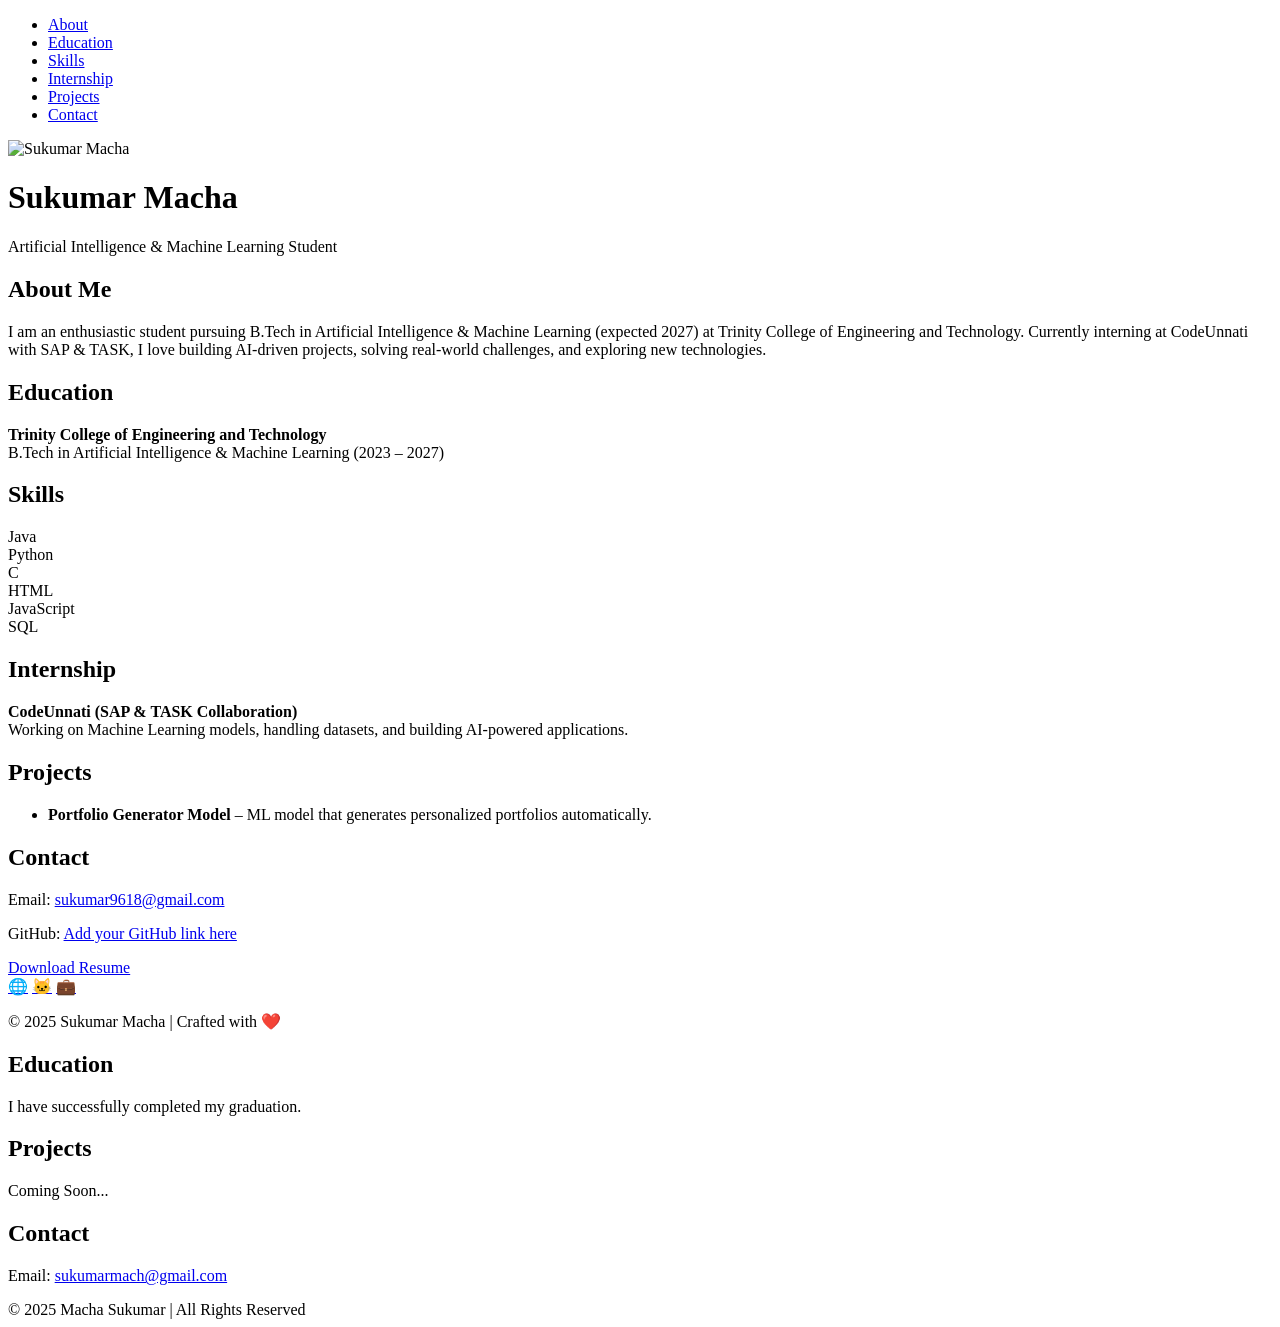
==== Protfolio.html @ 6a07fa55 "Update Protfolio.html" ====
<!DOCTYPE html>
<html lang="en">
<head>
  <meta charset="UTF-8">
  <meta name="viewport" content="width=device-width, initial-scale=1.0">
  <title>Sukumar Macha - Portfolio</title>
  <link rel="stylesheet" href="style.css">
</head>
<body>

  <!-- NAV -->
  <nav>
    <ul>
      <li><a href="#about">About</a></li>
      <li><a href="#education">Education</a></li>
      <li><a href="#skills">Skills</a></li>
      <li><a href="#internship">Internship</a></li>
      <li><a href="#projects">Projects</a></li>
      <li><a href="#contact">Contact</a></li>
    </ul>
  </nav>

  <!-- HERO -->
  <header>
    <img src="your-image.jpg" alt="Sukumar Macha">
    <h1>Sukumar Macha</h1>
    <p>Artificial Intelligence & Machine Learning Student</p>
    <div id="typing"></div>
  </header>

  <!-- ABOUT -->
  <section id="about">
    <h2>About Me</h2>
    <div class="glass">
      <p>
        I am an enthusiastic student pursuing B.Tech in Artificial Intelligence & Machine Learning 
        (expected 2027) at Trinity College of Engineering and Technology. Currently interning at CodeUnnati 
        with SAP & TASK, I love building AI-driven projects, solving real-world challenges, and exploring 
        new technologies.
      </p>
    </div>
  </section>

  <!-- EDUCATION -->
  <section id="education">
    <h2>Education</h2>
    <div class="glass">
      <p><strong>Trinity College of Engineering and Technology</strong><br>
      B.Tech in Artificial Intelligence & Machine Learning (2023 – 2027)</p>
    </div>
  </section>

  <!-- SKILLS -->
  <section id="skills">
    <h2>Skills</h2>
    <div class="skills">
      <div class="glass skill-card">Java</div>
      <div class="glass skill-card">Python</div>
      <div class="glass skill-card">C</div>
      <div class="glass skill-card">HTML</div>
      <div class="glass skill-card">JavaScript</div>
      <div class="glass skill-card">SQL</div>
    </div>
  </section>

  <!-- INTERNSHIP -->
  <section id="internship">
    <h2>Internship</h2>
    <div class="glass">
      <p><strong>CodeUnnati (SAP & TASK Collaboration)</strong><br>
      Working on Machine Learning models, handling datasets, and building AI-powered applications.</p>
    </div>
  </section>

  <!-- PROJECTS -->
  <section id="projects">
    <h2>Projects</h2>
    <ul>
      <li class="glass"><strong>Portfolio Generator Model</strong> – ML model that generates personalized portfolios automatically.</li>
    </ul>
  </section>

  <!-- CONTACT -->
  <section id="contact">
    <h2>Contact</h2>
    <div class="glass">
      <p>Email: <a href="mailto:sukumar9618@gmail.com">sukumar9618@gmail.com</a></p>
      <p>GitHub: <a href="#">Add your GitHub link here</a></p>
      <a href="#" class="btn">Download Resume</a>
      <div class="socials">
        <a href="#">🌐</a>
        <a href="#">🐱</a>
        <a href="#">💼</a>
      </div>
    </div>
  </section>

  <!-- FOOTER -->
  <footer>
    <p>© 2025 Sukumar Macha | Crafted with ❤️</p>
  </footer>

  <script src="script.js"></script>
</body>
</html>
    <section id="education">
        <h2>Education</h2>
        <p>I have successfully completed my graduation.</p>
    </section>

    <section id="projects">
        <h2>Projects</h2>
        <p>Coming Soon...</p>
    </section>

    <section id="contact">
        <h2>Contact</h2>
        <p>Email: <a class="contact" href="mailto:sukumarmach@gmail.com">sukumarmach@gmail.com</a></p>
    </section>

    <footer>
        &copy; 2025 Macha Sukumar | All Rights Reserved
    </footer>
</body>
</html>
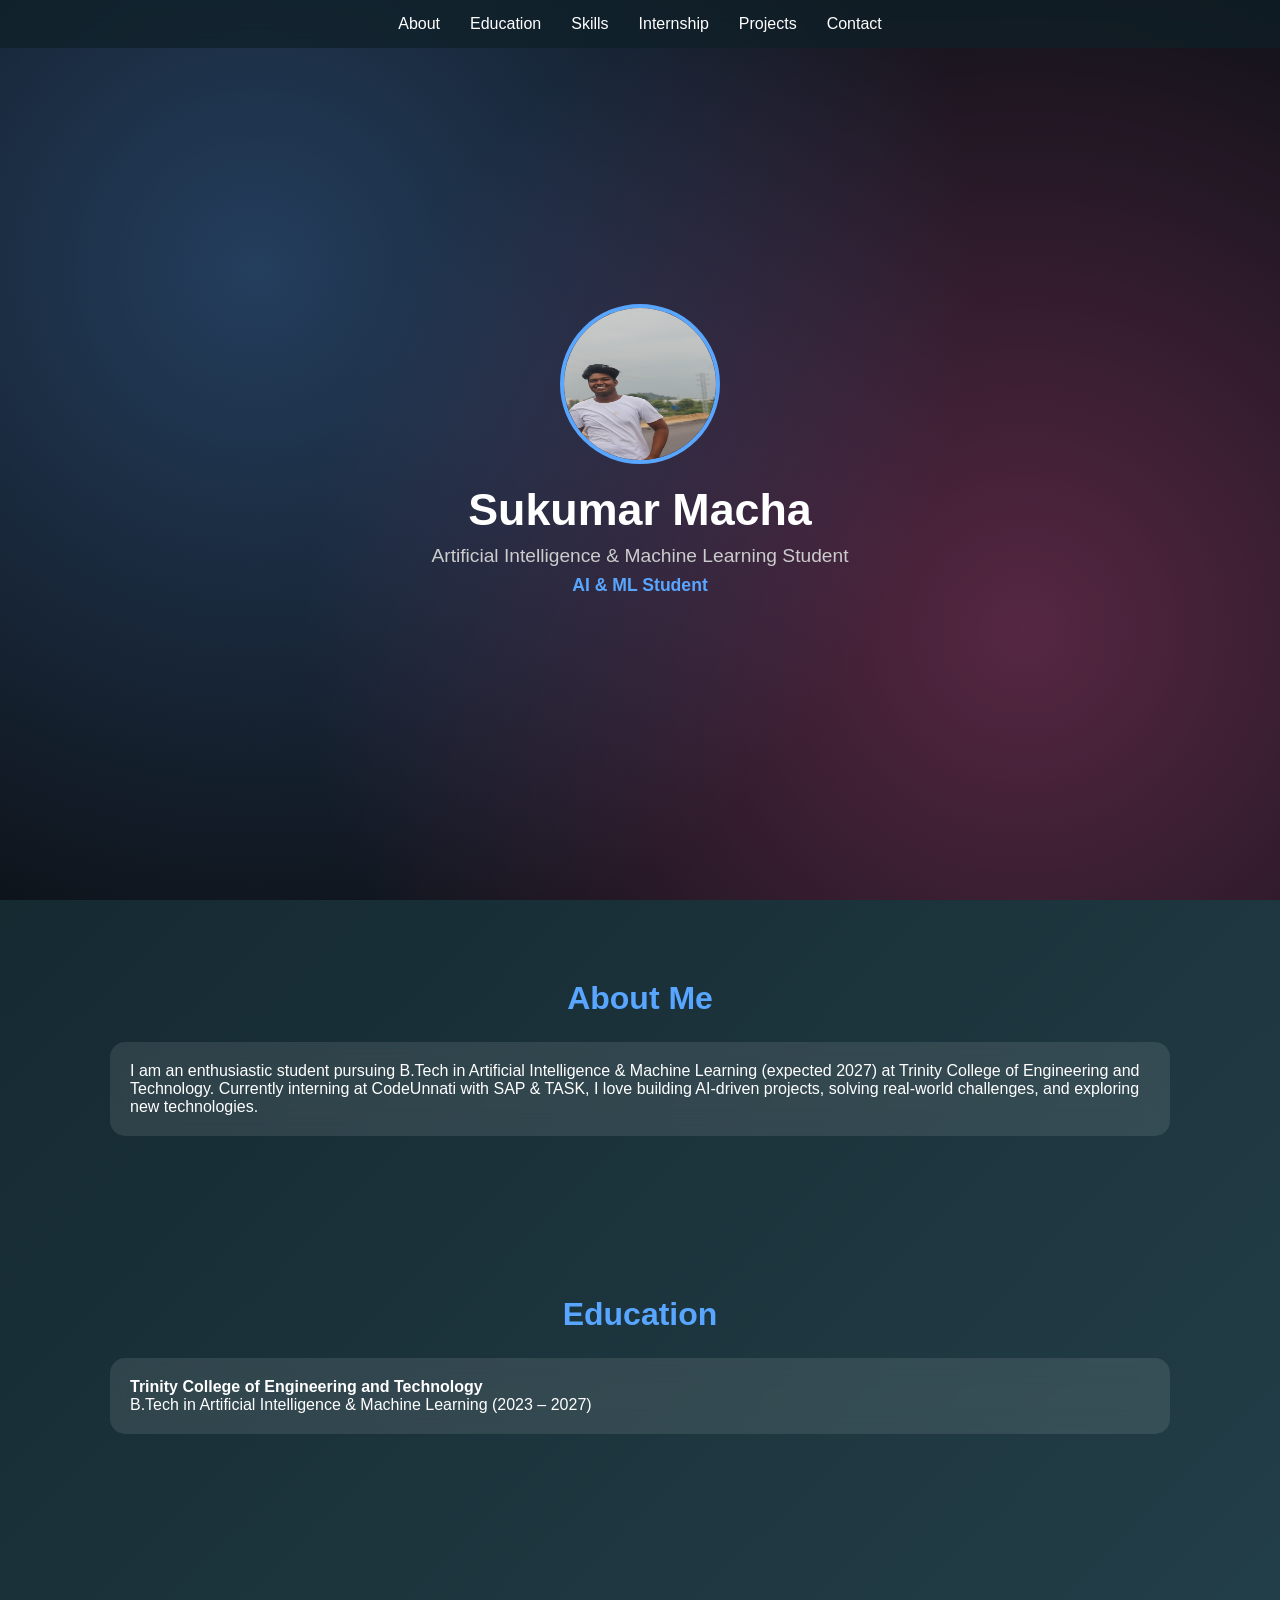
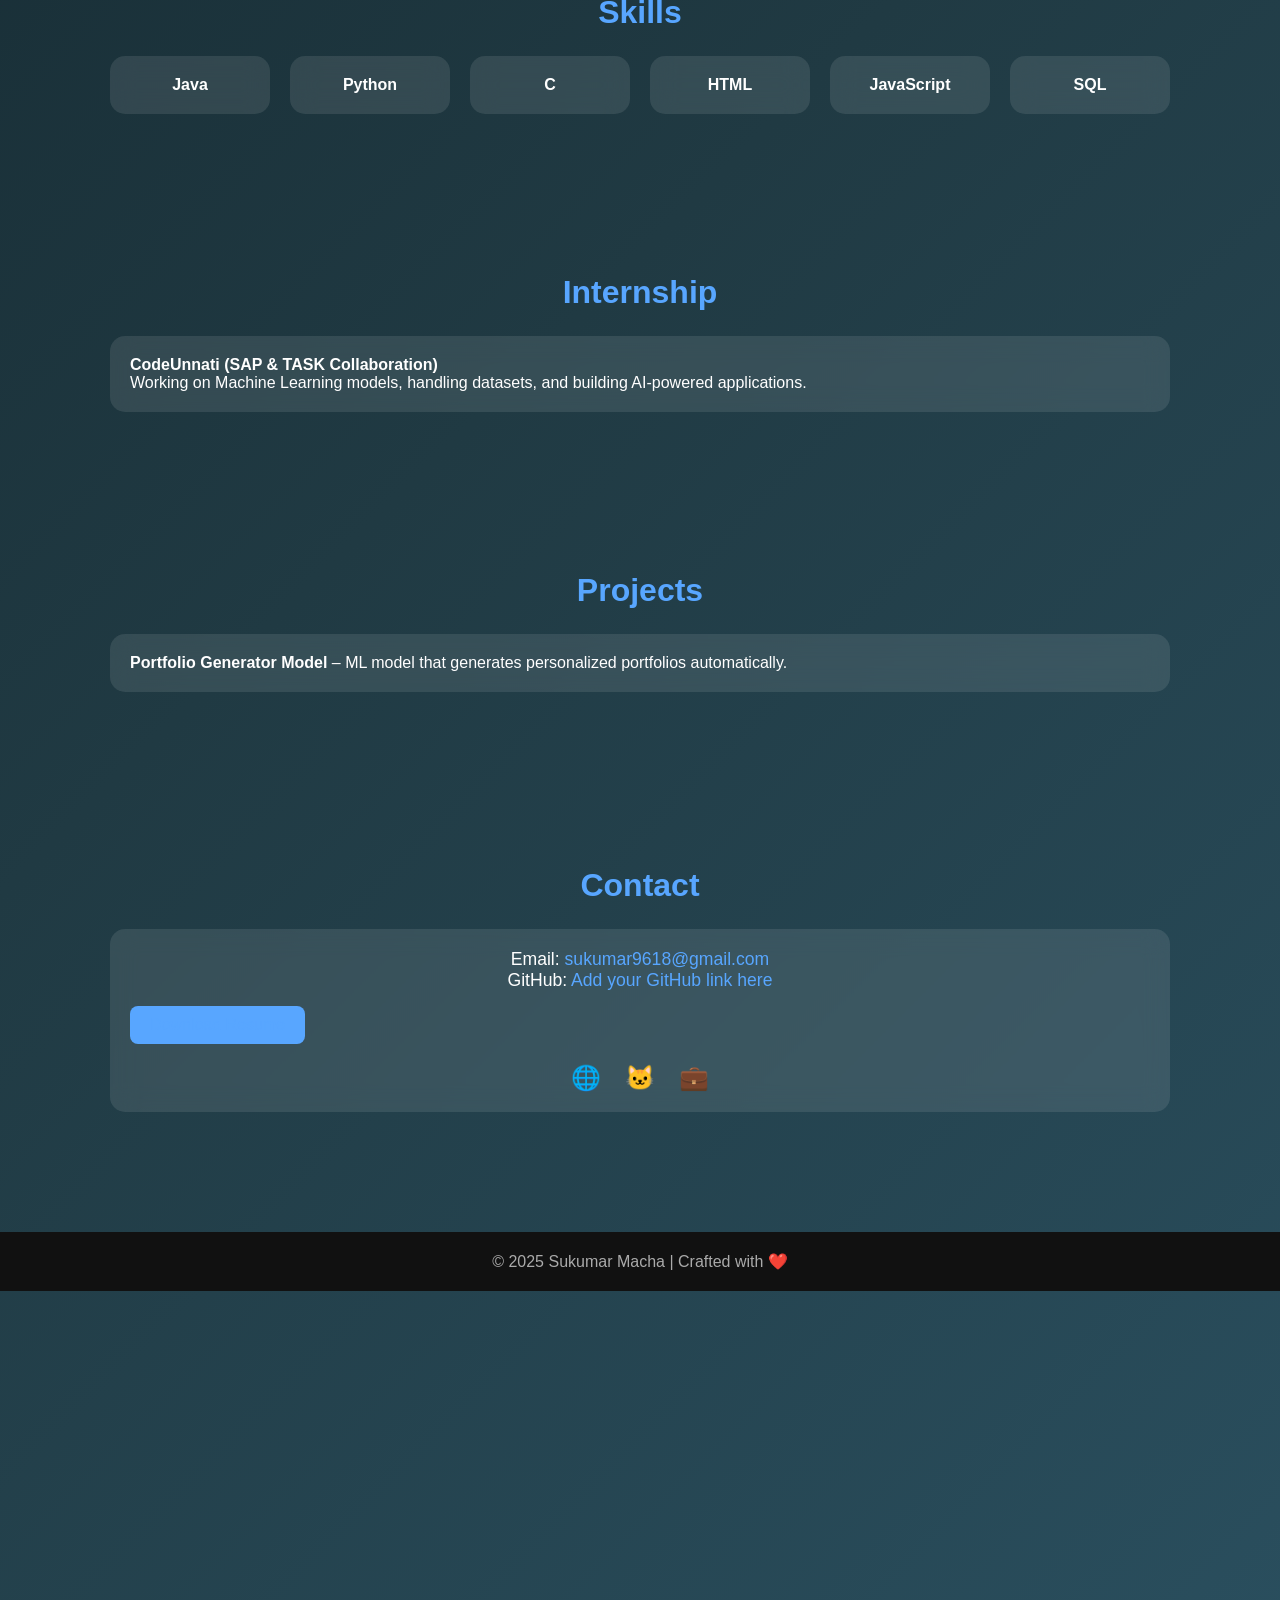
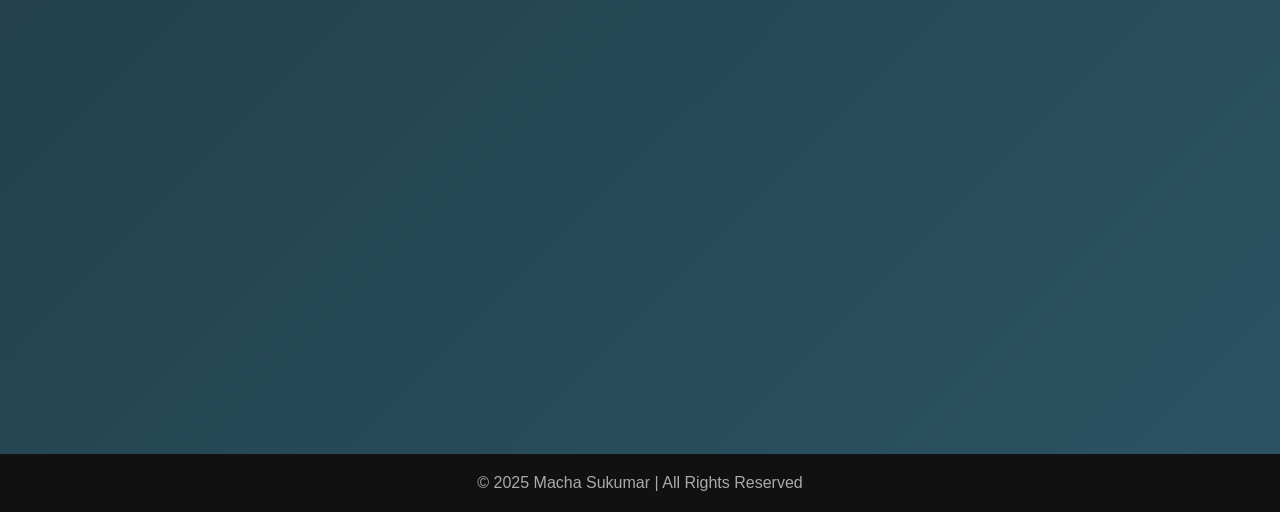
==== commit c7d4991e: "Update Protfolio.html" ====
--- a/Protfolio.html
+++ b/Protfolio.html
@@ -22,7 +22,7 @@
 
   <!-- HERO -->
   <header>
-    <img src="your-image.jpg" alt="Sukumar Macha">
+    <img src="IMG_20250826_235450.jpg" alt="Sukumar Macha">
     <h1>Sukumar Macha</h1>
     <p>Artificial Intelligence & Machine Learning Student</p>
     <div id="typing"></div>
--- a/style.css
+++ b/style.css
@@ -0,0 +1,130 @@
+/* RESET */
+* { margin: 0; padding: 0; box-sizing: border-box; }
+body {
+  font-family: "Poppins", sans-serif;
+  background: linear-gradient(135deg, #0f2027, #203a43, #2c5364);
+  color: #fff;
+  scroll-behavior: smooth;
+  overflow-x: hidden;
+}
+
+/* NAVBAR */
+nav {
+  position: fixed; top: 0; width: 100%;
+  display: flex; justify-content: center;
+  background: rgba(15, 32, 39, 0.7);
+  backdrop-filter: blur(10px);
+  padding: 15px 0; z-index: 1000;
+}
+nav ul { display: flex; list-style: none; }
+nav ul li { margin: 0 15px; }
+nav ul li a {
+  color: #fff; text-decoration: none;
+  font-weight: 500; transition: 0.3s;
+}
+nav ul li a:hover { color: #58a6ff; }
+
+/* HERO */
+header {
+  height: 100vh;
+  display: flex; flex-direction: column;
+  justify-content: center; align-items: center;
+  text-align: center; position: relative;
+  background: radial-gradient(circle at 20% 30%, rgba(88,166,255,0.3), transparent 60%),
+              radial-gradient(circle at 80% 70%, rgba(255,88,166,0.3), transparent 60%),
+              #0d1117;
+}
+header img {
+  width: 160px; height: 160px;
+  border-radius: 50%; border: 4px solid #58a6ff;
+  margin-bottom: 20px; animation: popIn 1.5s ease;
+}
+header h1 { font-size: 2.8rem; margin-bottom: 10px; }
+header p { font-size: 1.2rem; color: #ccc; }
+#typing {
+  font-size: 1.1rem; color: #58a6ff; margin-top: 8px;
+  font-weight: bold;
+}
+
+/* SECTIONS */
+section {
+  padding: 80px 20px;
+  max-width: 1100px;
+  margin: auto;
+  opacity: 0; transform: translateY(50px);
+  transition: all 1s ease;
+}
+section.visible { opacity: 1; transform: translateY(0); }
+h2 {
+  font-size: 2rem; margin-bottom: 25px;
+  text-align: center; color: #58a6ff;
+}
+
+/* GLASS CARD */
+.glass {
+  background: rgba(255,255,255,0.1);
+  backdrop-filter: blur(12px);
+  border-radius: 15px;
+  padding: 20px;
+  transition: transform 0.3s ease, box-shadow 0.3s ease;
+}
+.glass:hover {
+  transform: translateY(-5px) scale(1.03);
+  box-shadow: 0 0 20px rgba(88,166,255,0.5);
+}
+
+/* SKILLS */
+.skills {
+  display: grid;
+  grid-template-columns: repeat(auto-fit, minmax(120px, 1fr));
+  gap: 20px;
+}
+.skill-card { text-align: center; font-weight: bold; }
+
+/* PROJECTS */
+ul { list-style: none; }
+li.glass { margin-bottom: 15px; }
+
+/* CONTACT */
+#contact p { text-align: center; font-size: 1.1rem; }
+#contact a { color: #58a6ff; text-decoration: none; }
+#contact a:hover { text-decoration: underline; }
+
+.btn {
+  display: inline-block;
+  margin-top: 15px;
+  padding: 10px 20px;
+  background: #58a6ff;
+  color: #fff; border-radius: 8px;
+  text-decoration: none; transition: 0.3s;
+}
+.btn:hover { background: #1f6feb; }
+
+/* SOCIALS */
+.socials {
+  margin-top: 20px;
+  text-align: center;
+}
+.socials a {
+  margin: 0 10px; font-size: 1.5rem;
+  color: #ccc; transition: 0.3s;
+}
+.socials a:hover { color: #58a6ff; }
+
+/* FOOTER */
+footer {
+  text-align: center;
+  padding: 20px; background: #111;
+  color: #aaa; margin-top: 40px;
+}
+
+/* ANIMATIONS */
+@keyframes popIn {
+  from { transform: scale(0.5); opacity: 0; }
+  to { transform: scale(1); opacity: 1; }
+}
+
+@media (max-width: 768px) {
+  header h1 { font-size: 2rem; }
+  header p { font-size: 1rem; }
+      }
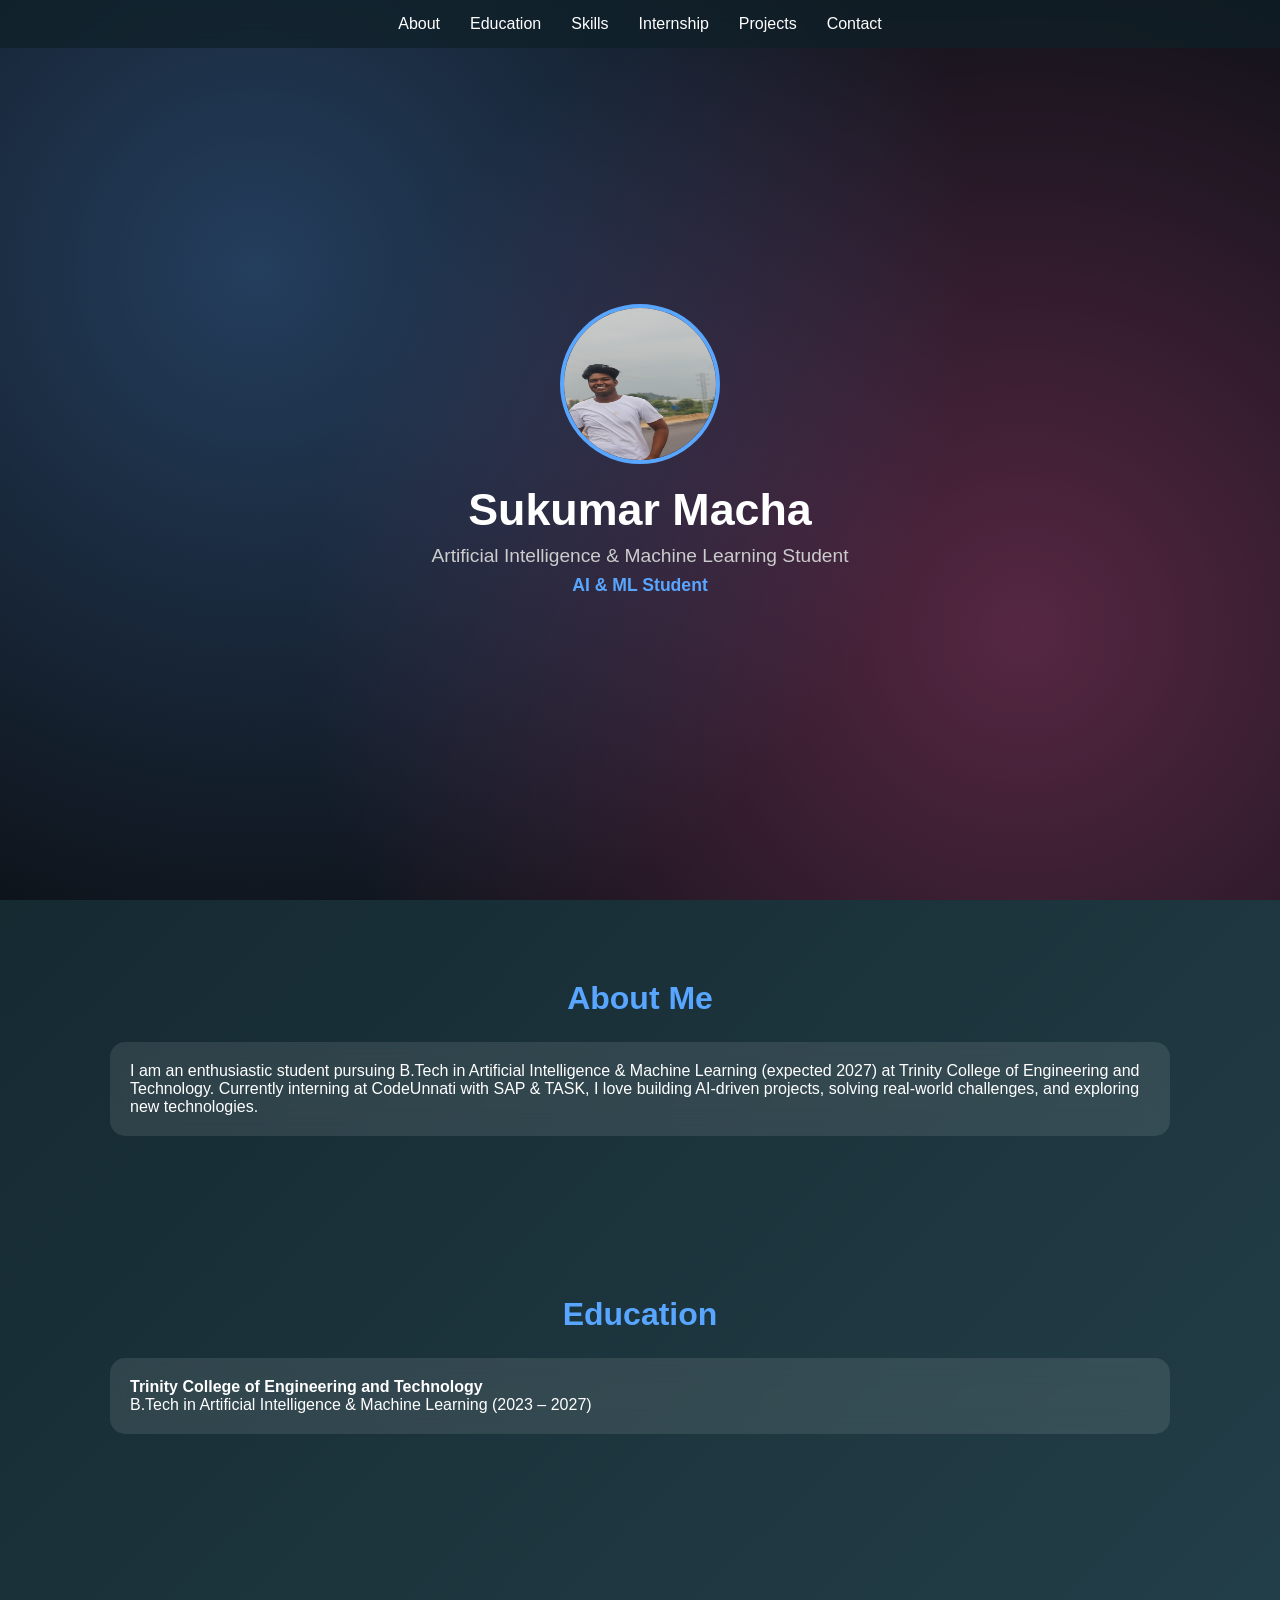
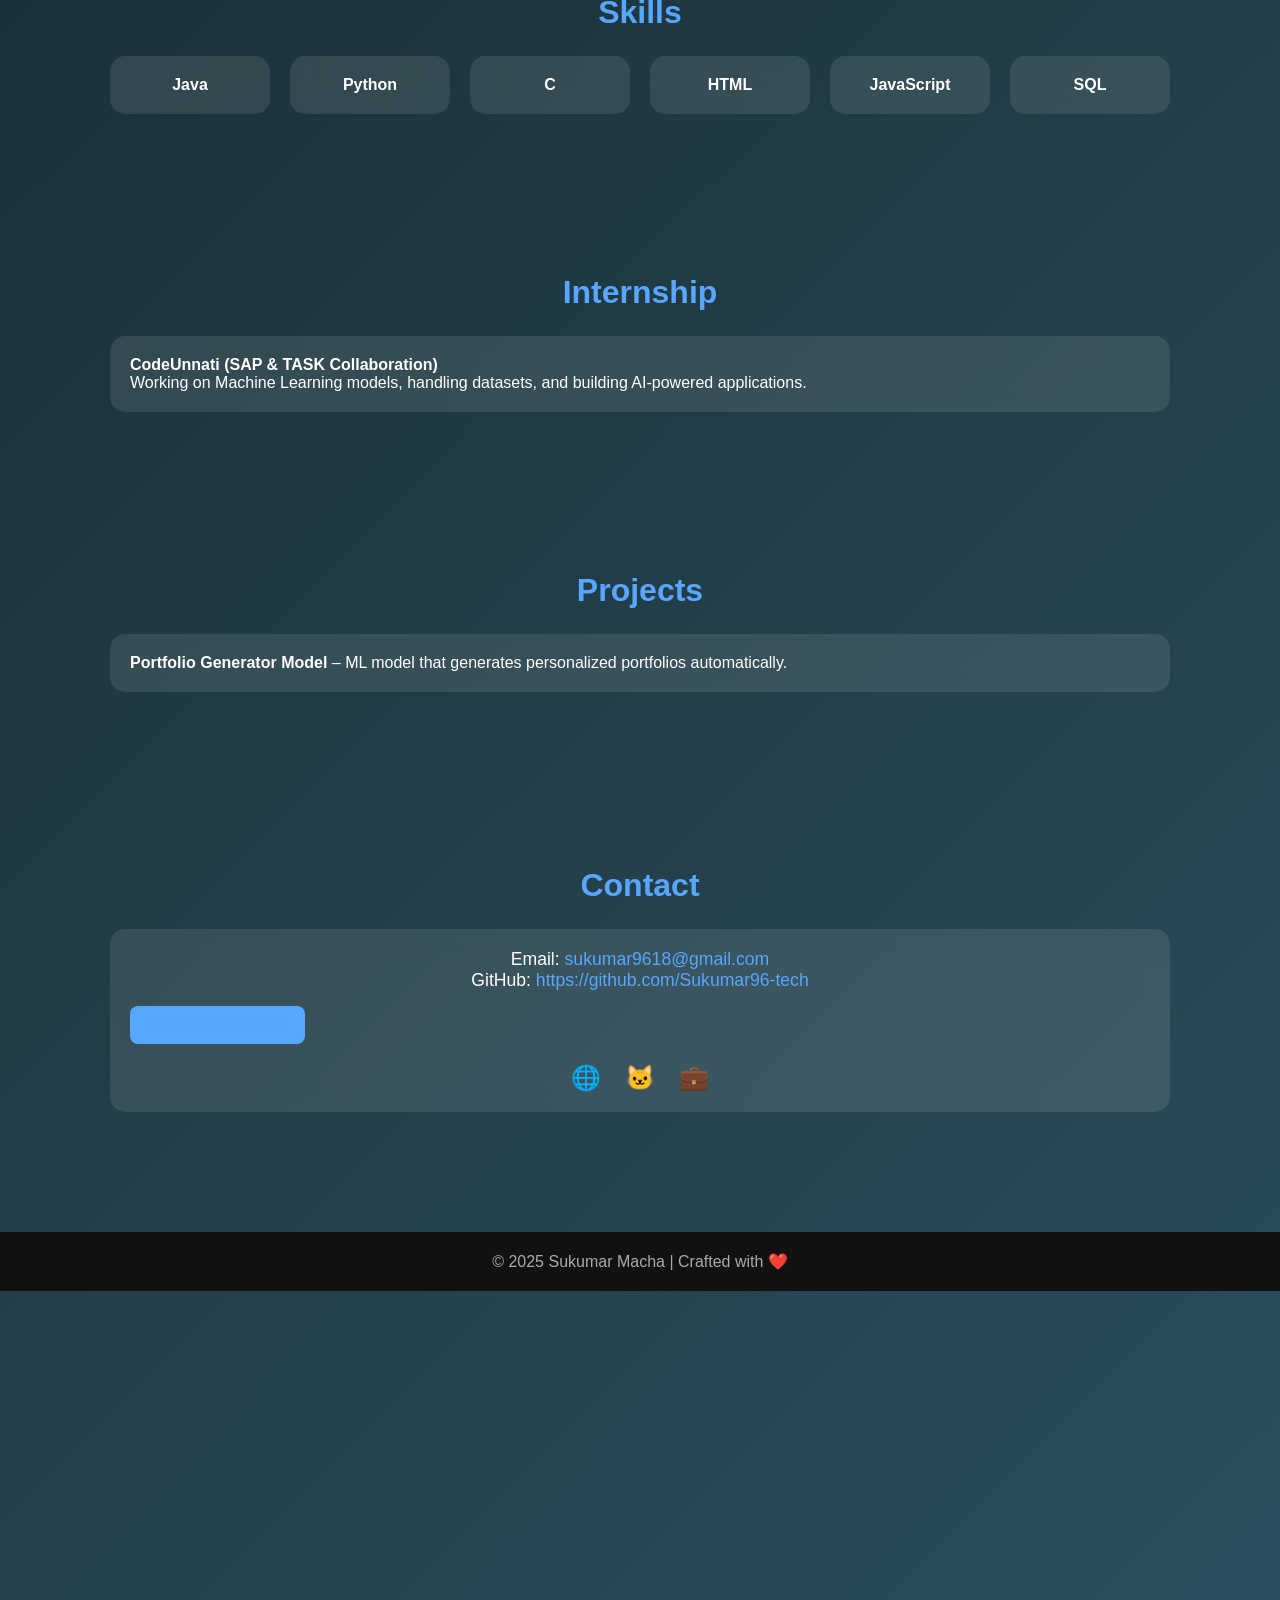
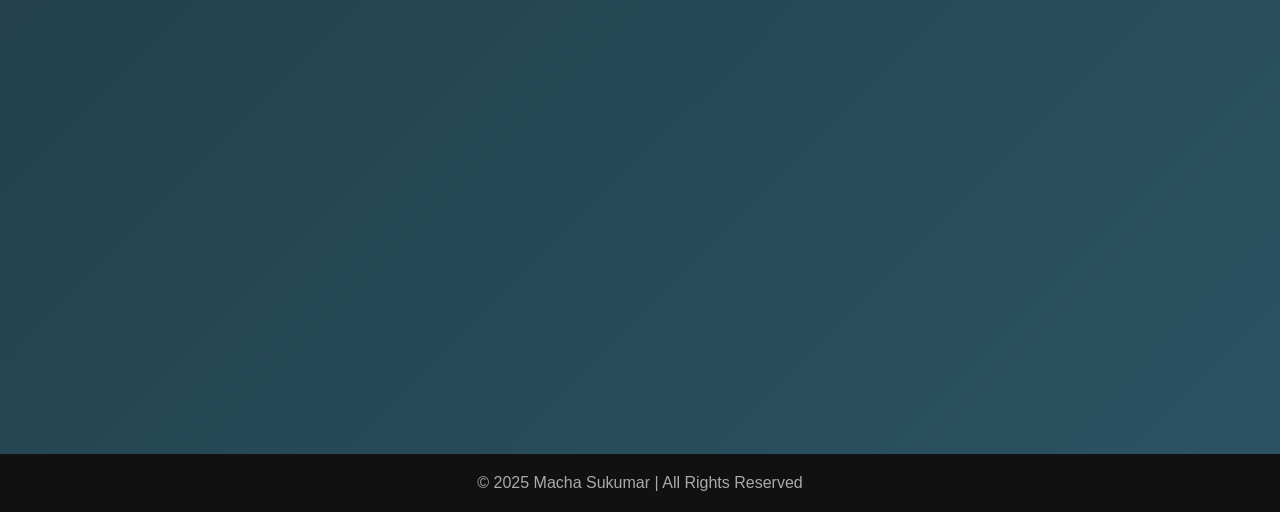
==== commit 33000980: "Update Protfolio.html" ====
--- a/Protfolio.html
+++ b/Protfolio.html
@@ -85,7 +85,7 @@
     <h2>Contact</h2>
     <div class="glass">
       <p>Email: <a href="mailto:sukumar9618@gmail.com">sukumar9618@gmail.com</a></p>
-      <p>GitHub: <a href="#">Add your GitHub link here</a></p>
+      <p>GitHub: <a href="#">https://github.com/Sukumar96-tech</a></p>
       <a href="#" class="btn">Download Resume</a>
       <div class="socials">
         <a href="#">🌐</a>
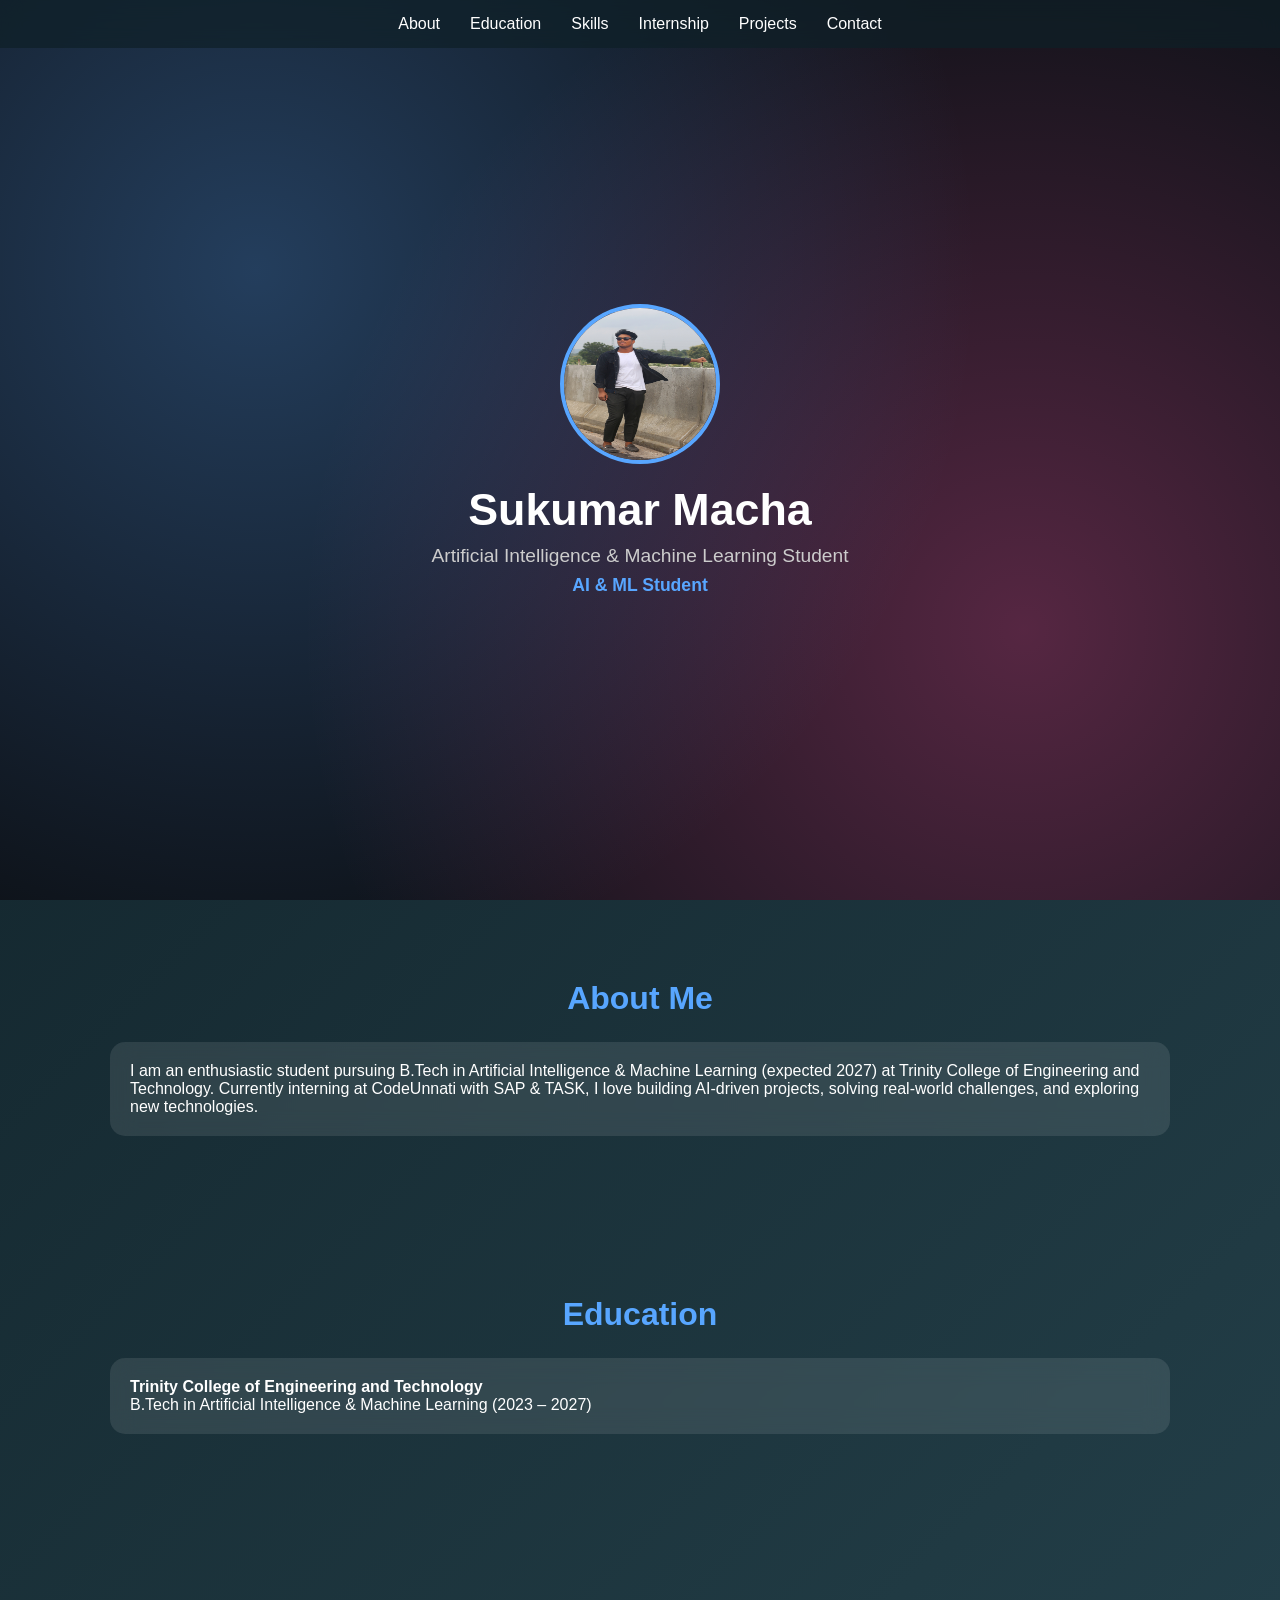
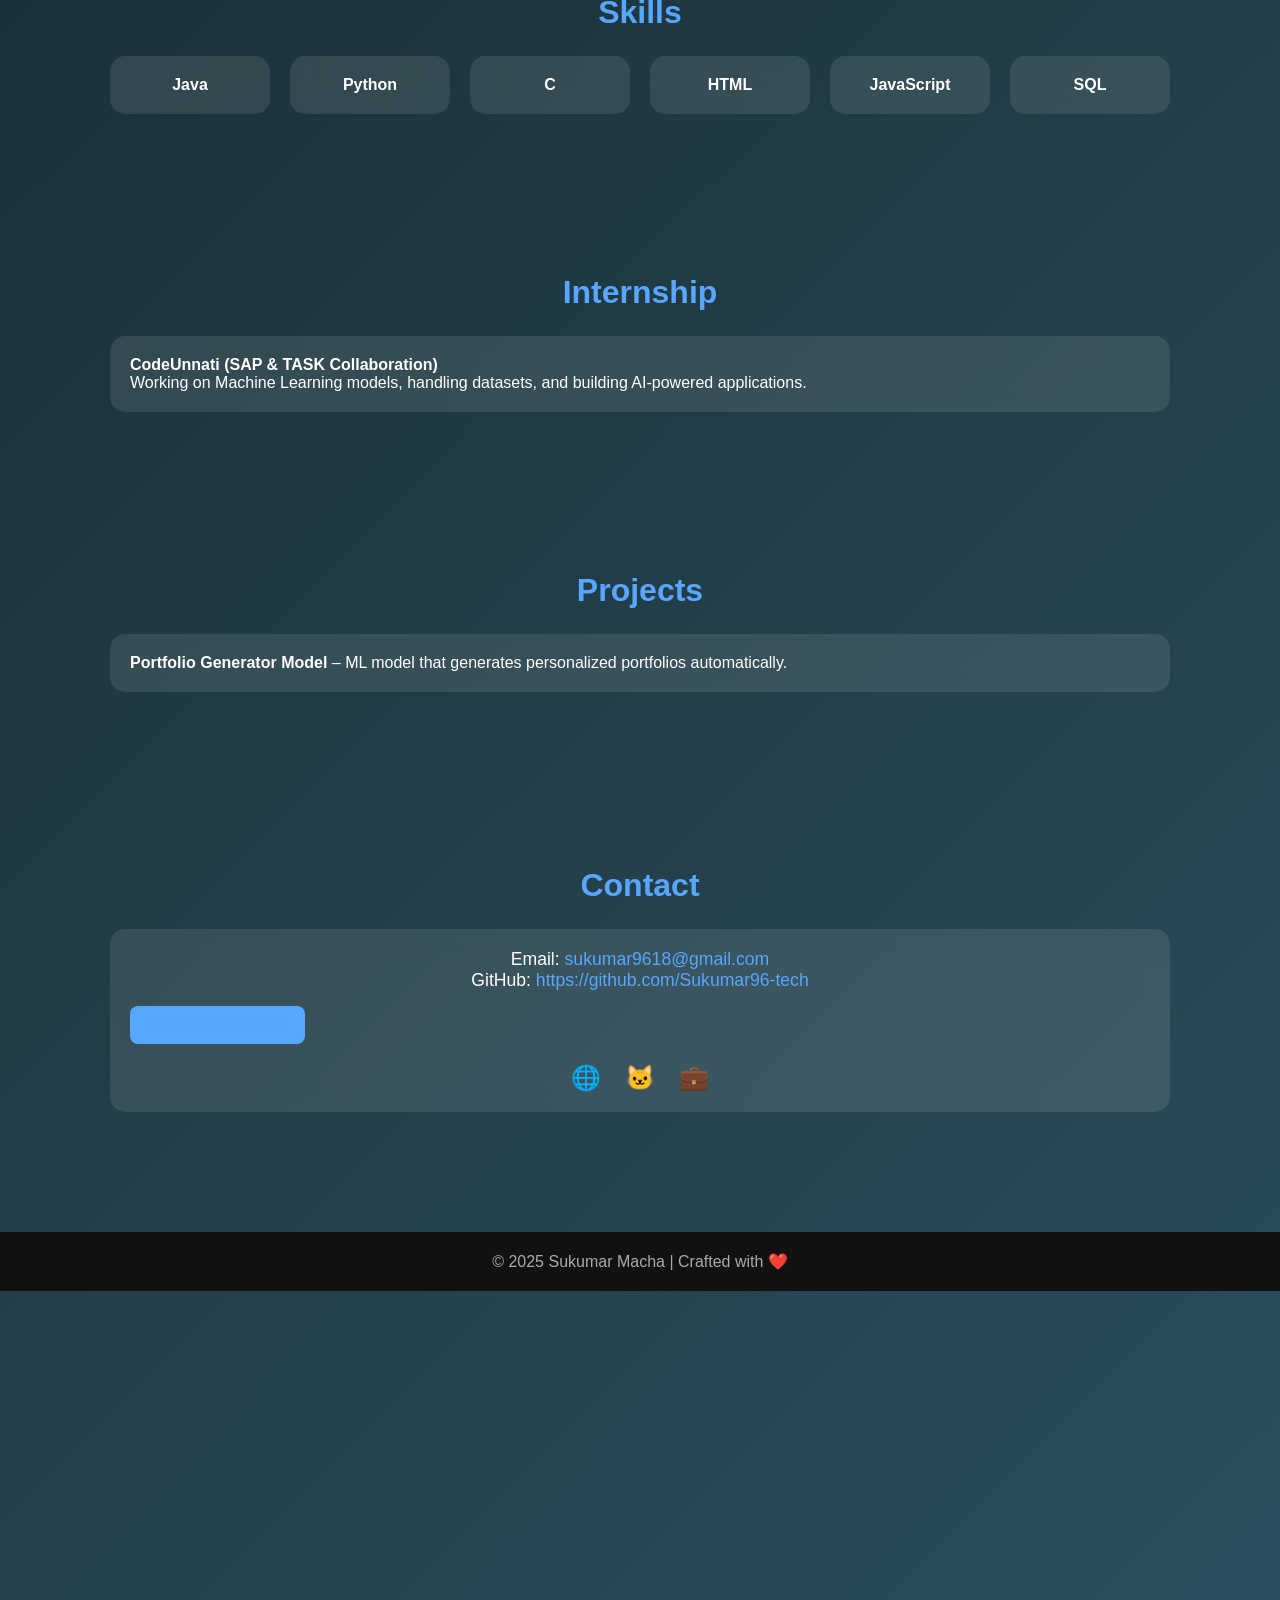
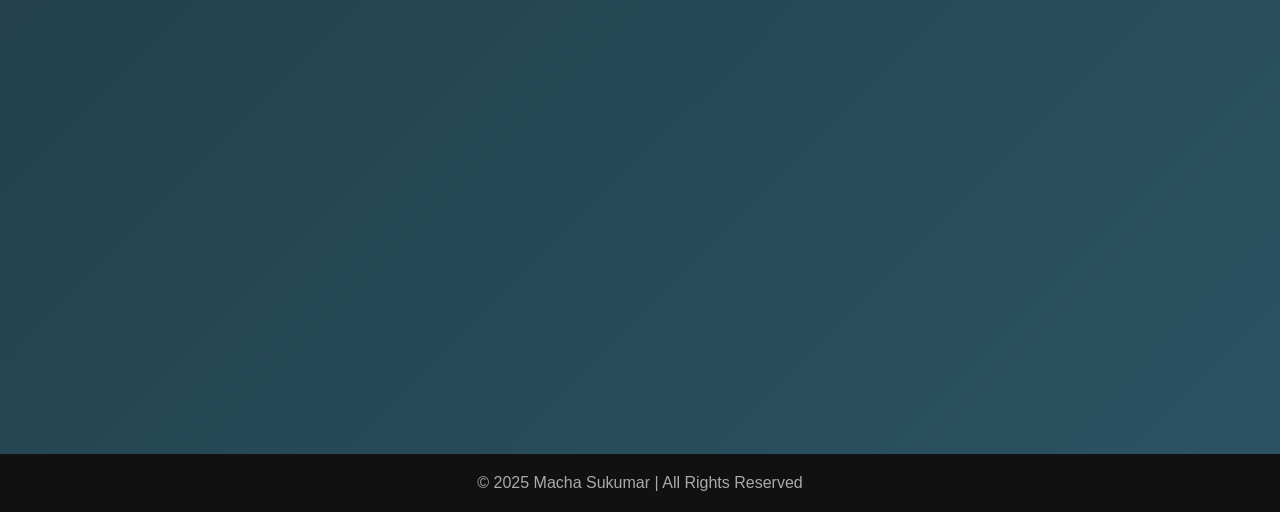
==== commit 14f60aec: "Update Protfolio.html" ====
--- a/Protfolio.html
+++ b/Protfolio.html
@@ -22,7 +22,7 @@
 
   <!-- HERO -->
   <header>
-    <img src="IMG_20250826_235450.jpg" alt="Sukumar Macha">
+    <img src="1694103441649-01.jpeg" alt="Sukumar Macha">
     <h1>Sukumar Macha</h1>
     <p>Artificial Intelligence & Machine Learning Student</p>
     <div id="typing"></div>
@@ -85,7 +85,7 @@
     <h2>Contact</h2>
     <div class="glass">
       <p>Email: <a href="mailto:sukumar9618@gmail.com">sukumar9618@gmail.com</a></p>
-      <p>GitHub: <a href="#">https://github.com/Sukumar96-tech</a></p>
+      <p>GitHub: <a href="https://github.com/Sukumar96-tech">https://github.com/Sukumar96-tech</a></p>
       <a href="#" class="btn">Download Resume</a>
       <div class="socials">
         <a href="#">🌐</a>
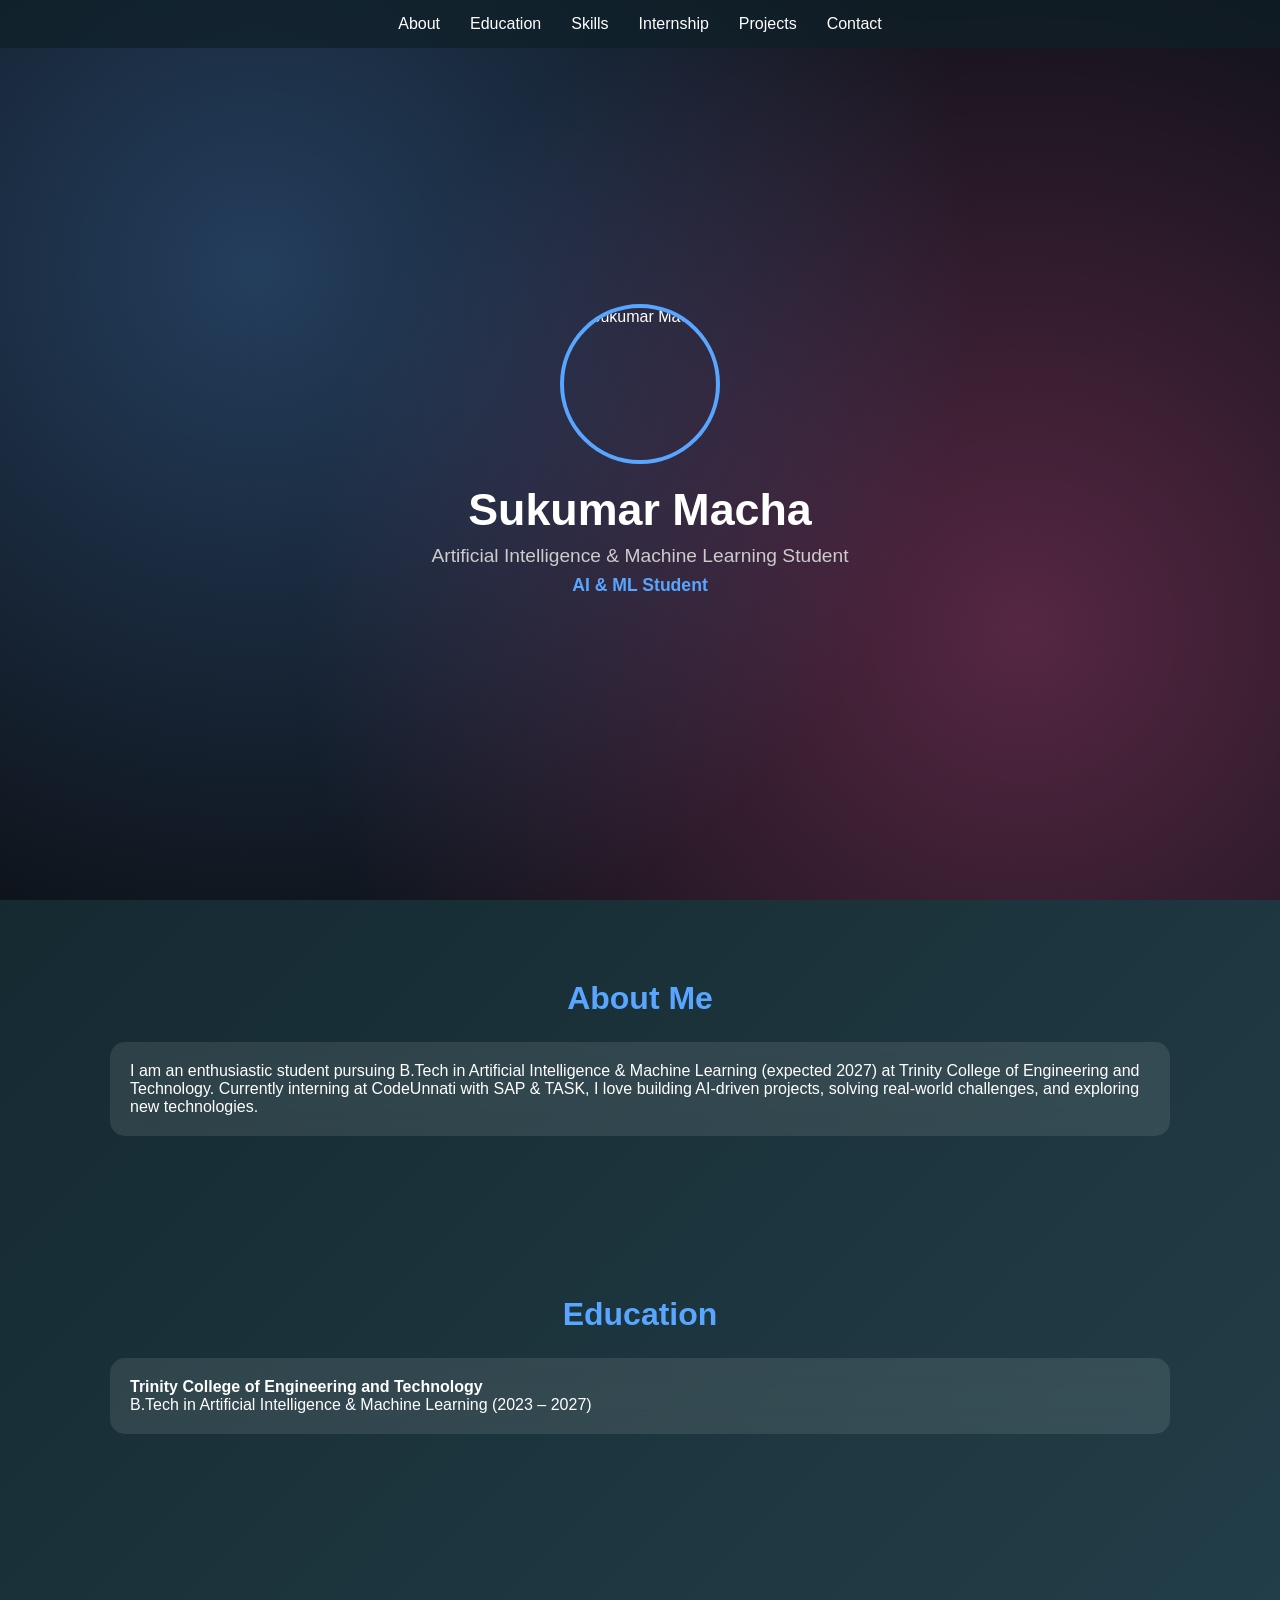
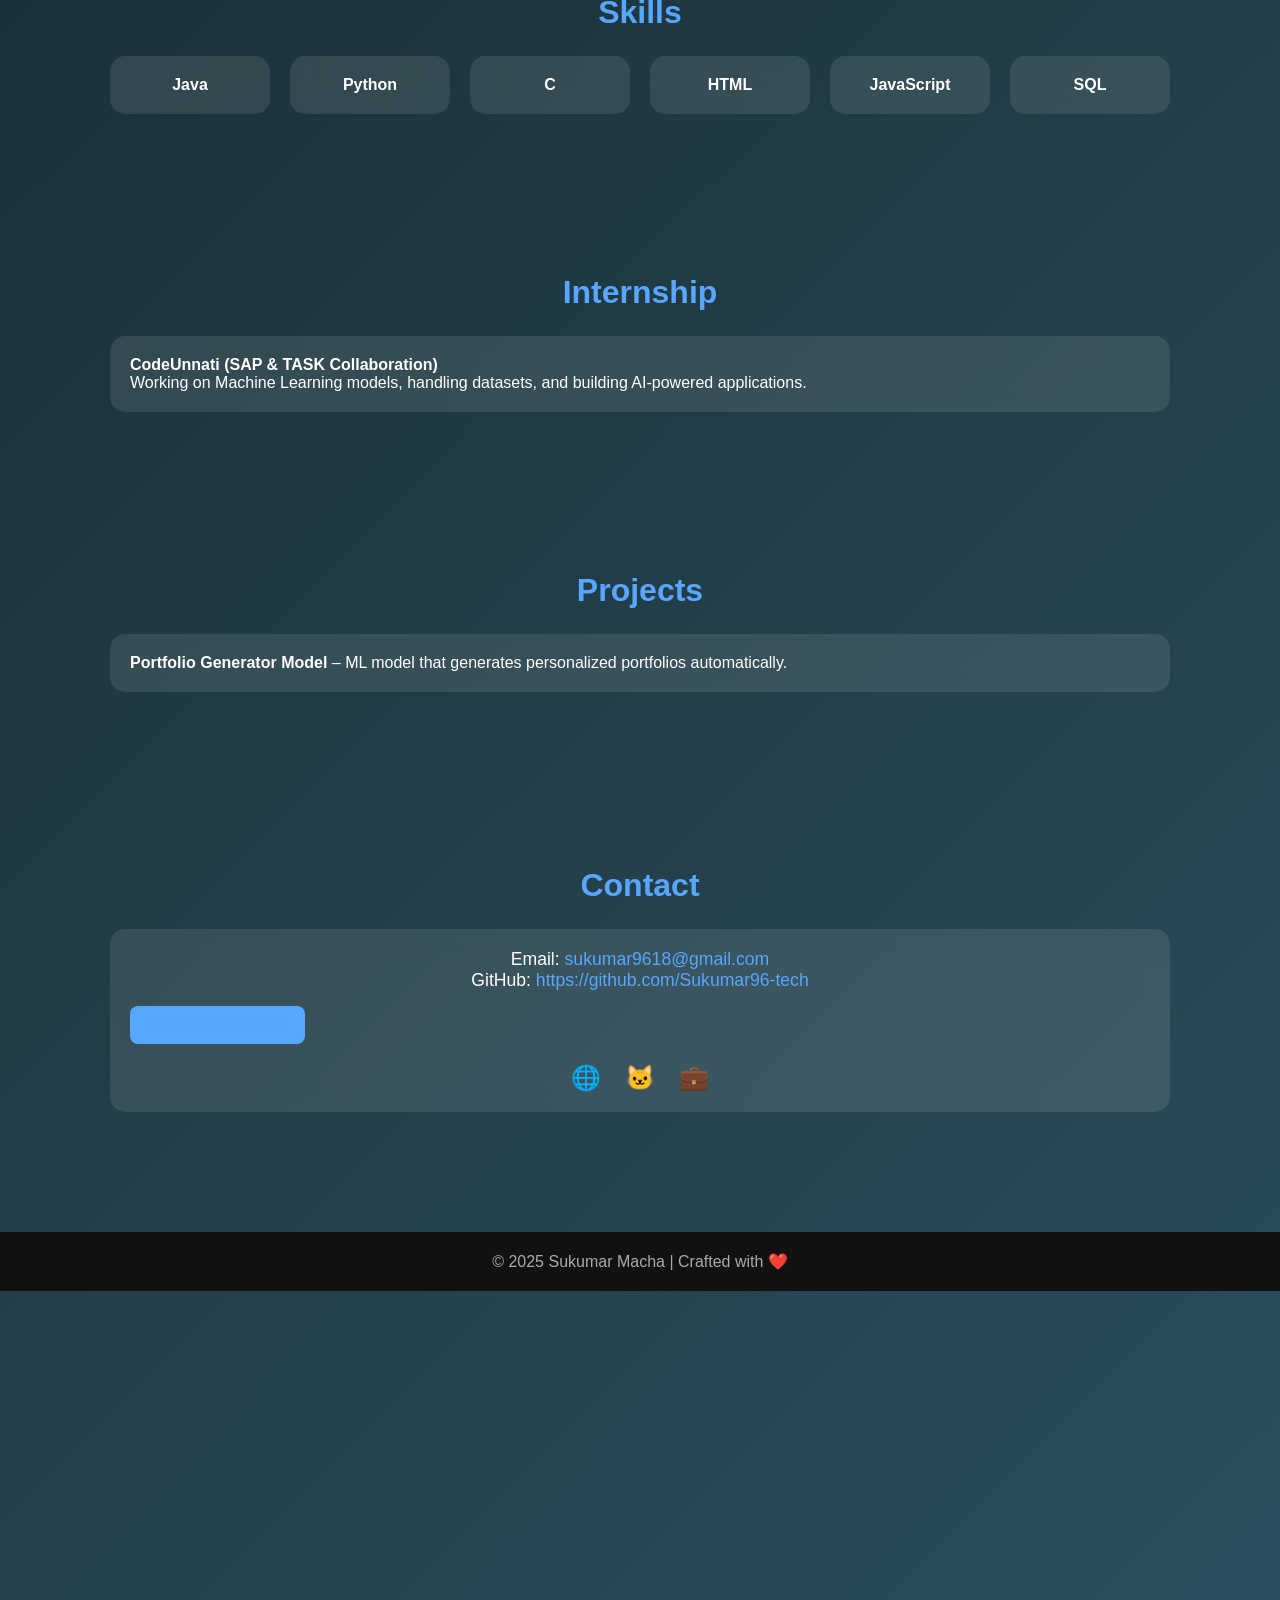
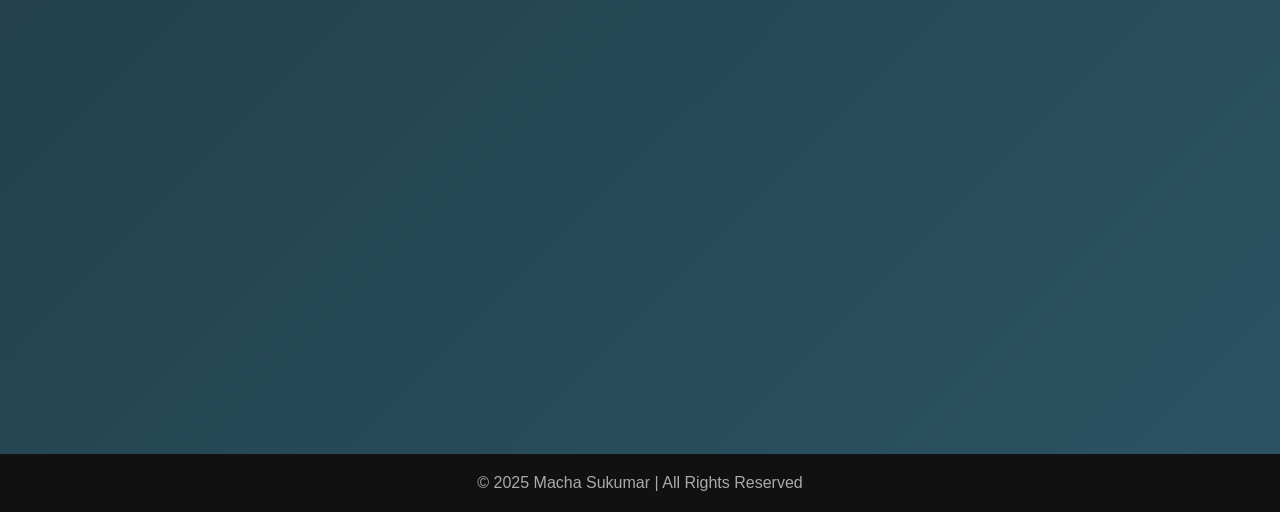
==== commit 9c783bc8: "Update image and email in Protfolio.html" ====
--- a/Protfolio.html
+++ b/Protfolio.html
@@ -22,7 +22,7 @@
 
   <!-- HERO -->
   <header>
-    <img src="1694103441649-01.jpeg" alt="Sukumar Macha">
+    <img src="file_00000000d9a07209b165fdd36df93a8e.jpg" alt="Sukumar Macha">
     <h1>Sukumar Macha</h1>
     <p>Artificial Intelligence & Machine Learning Student</p>
     <div id="typing"></div>
@@ -115,7 +115,7 @@
 
     <section id="contact">
         <h2>Contact</h2>
-        <p>Email: <a class="contact" href="mailto:sukumarmach@gmail.com">sukumarmach@gmail.com</a></p>
+        <p>Email: <a class="contact" href="mailto:sukumar9618@gmail.com">sukumar9618@gmail.com</a></p>
     </section>
 
     <footer>
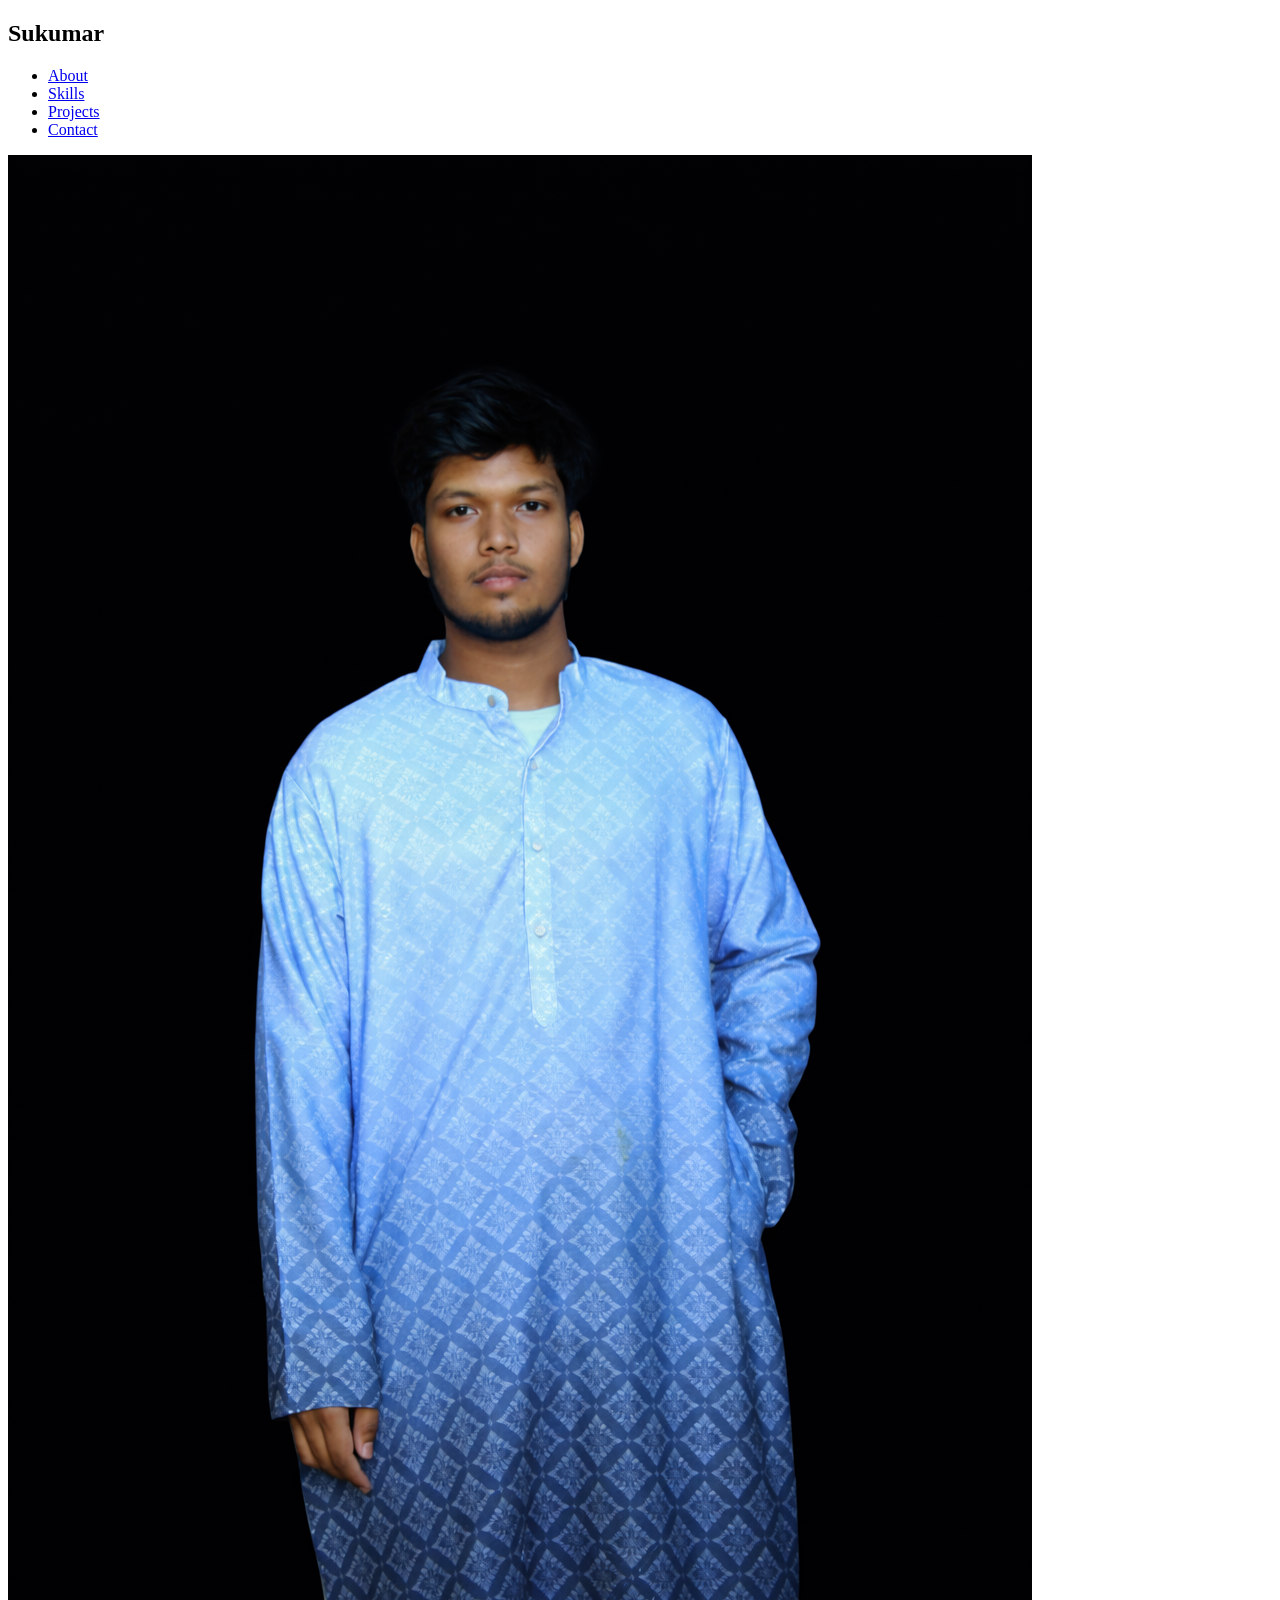
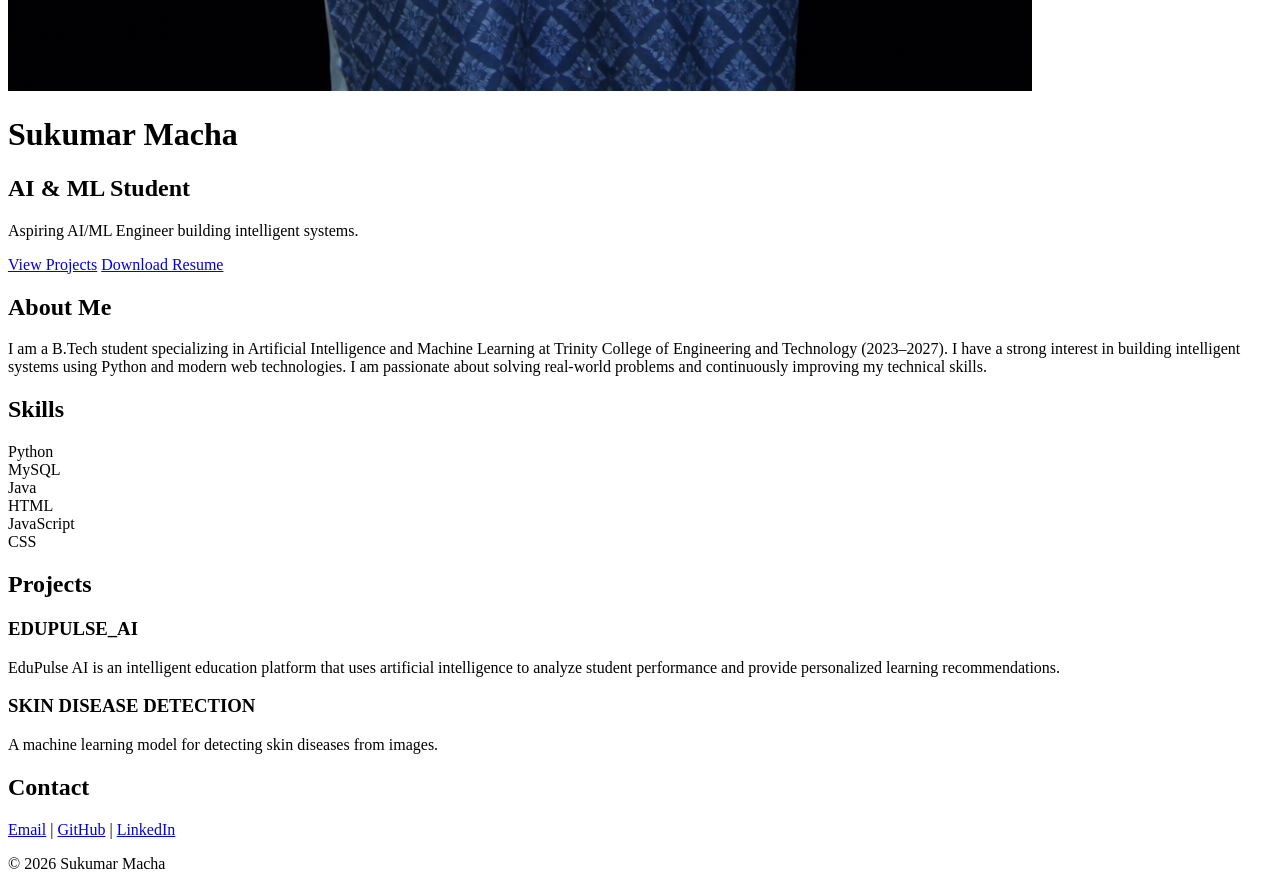
==== commit eb4aea47: "Revise portfolio layout and update content" ====
--- a/Protfolio.html
+++ b/Protfolio.html
@@ -3,123 +3,101 @@
 <head>
   <meta charset="UTF-8">
   <meta name="viewport" content="width=device-width, initial-scale=1.0">
-  <title>Sukumar Macha - Portfolio</title>
-  <link rel="stylesheet" href="style.css">
+  <title>Sukumar Macha | Portfolio</title>
+  <link rel="stylesheet" href="styles.css">
 </head>
 <body>
 
-  <!-- NAV -->
-  <nav>
-    <ul>
-      <li><a href="#about">About</a></li>
-      <li><a href="#education">Education</a></li>
-      <li><a href="#skills">Skills</a></li>
-      <li><a href="#internship">Internship</a></li>
-      <li><a href="#projects">Projects</a></li>
-      <li><a href="#contact">Contact</a></li>
-    </ul>
-  </nav>
+<!-- NAV -->
+<nav>
+  <h2>Sukumar</h2>
+  <ul>
+    <li><a href="#about">About</a></li>
+    <li><a href="#skills">Skills</a></li>
+    <li><a href="#projects">Projects</a></li>
+    <li><a href="#contact">Contact</a></li>
+  </ul>
+</nav>
 
-  <!-- HERO -->
-  <header>
-    <img src="file_00000000d9a07209b165fdd36df93a8e.jpg" alt="Sukumar Macha">
+<!-- HERO -->
+<header>
+  <div class="hero">
+
+    <img src="./file_00000000d9a07209b165fdd36df93a8e.png" alt="Sukumar">
+
     <h1>Sukumar Macha</h1>
-    <p>Artificial Intelligence & Machine Learning Student</p>
-    <div id="typing"></div>
-  </header>
+    <h2 id="typing"></h2>
 
-  <!-- ABOUT -->
-  <section id="about">
-    <h2>About Me</h2>
-    <div class="glass">
-      <p>
-        I am an enthusiastic student pursuing B.Tech in Artificial Intelligence & Machine Learning 
-        (expected 2027) at Trinity College of Engineering and Technology. Currently interning at CodeUnnati 
-        with SAP & TASK, I love building AI-driven projects, solving real-world challenges, and exploring 
-        new technologies.
-      </p>
+    <p>Aspiring AI/ML Engineer building intelligent systems.</p>
+
+    <div class="buttons">
+      <a href="#projects" class="btn">View Projects</a>
+      <a href="resume.pdf" class="btn outline" download>Download Resume</a>
     </div>
-  </section>
 
-  <!-- EDUCATION -->
-  <section id="education">
-    <h2>Education</h2>
-    <div class="glass">
-      <p><strong>Trinity College of Engineering and Technology</strong><br>
-      B.Tech in Artificial Intelligence & Machine Learning (2023 – 2027)</p>
-    </div>
-  </section>
+  </div>
+</header>
 
-  <!-- SKILLS -->
-  <section id="skills">
-    <h2>Skills</h2>
-    <div class="skills">
-      <div class="glass skill-card">Java</div>
-      <div class="glass skill-card">Python</div>
-      <div class="glass skill-card">C</div>
-      <div class="glass skill-card">HTML</div>
-      <div class="glass skill-card">JavaScript</div>
-      <div class="glass skill-card">SQL</div>
-    </div>
-  </section>
+<!-- ABOUT -->
+<section id="about">
+  <h2>About Me</h2>
+  <p>
+    I am a B.Tech student specializing in Artificial 
+    Intelligence and Machine Learning at Trinity College of Engineering and Technology (2023–2027). I have a strong interest in building intelligent systems using Python and modern web technologies. I am passionate about solving real-world problems and continuously improving my technical skills.
+  </p>
+</section>
 
-  <!-- INTERNSHIP -->
-  <section id="internship">
-    <h2>Internship</h2>
-    <div class="glass">
-      <p><strong>CodeUnnati (SAP & TASK Collaboration)</strong><br>
-      Working on Machine Learning models, handling datasets, and building AI-powered applications.</p>
-    </div>
-  </section>
+<!-- SKILLS -->
+<section id="skills">
+  <h2>Skills</h2>
+  <div class="skills">
+    <div>Python</div>
+    <div>MySQL</div>
+    <div>Java</div>
+    <div>HTML</div>
+    <div>JavaScript</div>
+    <div>CSS</div>
+  </div>
+</section>
 
-  <!-- PROJECTS -->
-  <section id="projects">
-    <h2>Projects</h2>
-    <ul>
-      <li class="glass"><strong>Portfolio Generator Model</strong> – ML model that generates personalized portfolios automatically.</li>
-    </ul>
-  </section>
+<!-- PROJECTS -->
+<section id="projects">
+  <h2>Projects</h2>
 
-  <!-- CONTACT -->
-  <section id="contact">
-    <h2>Contact</h2>
-    <div class="glass">
-      <p>Email: <a href="mailto:sukumar9618@gmail.com">sukumar9618@gmail.com</a></p>
-      <p>GitHub: <a href="https://github.com/Sukumar96-tech">https://github.com/Sukumar96-tech</a></p>
-      <a href="#" class="btn">Download Resume</a>
-      <div class="socials">
-        <a href="#">🌐</a>
-        <a href="#">🐱</a>
-        <a href="#">💼</a>
+  <div class="projects-container">
+
+    <div class="card">
+      <h3>EDUPULSE_AI</h3>
+      <p>EduPulse AI is an intelligent education platform that uses artificial intelligence to analyze student performance and provide personalized learning recommendations.</p>
+      <div class="links">
+        
       </div>
     </div>
-  </section>
+    <div class="card">
+      <h3>SKIN DISEASE DETECTION</h3>
+      <p>A machine learning model for detecting skin diseases from images.</p>
+      <div class="links">
+        
+      </div>
+    </div>
+    
+  </div>
+</section>
 
-  <!-- FOOTER -->
-  <footer>
-    <p>© 2025 Sukumar Macha | Crafted with ❤️</p>
-  </footer>
+<!-- CONTACT -->
+<section id="contact">
+  <h2>Contact</h2>
+  <p>
+    <a href="mailto:sukumar9618@gmail.com">Email</a> |
+    <a href="https://github.com/Sukumar96-tech">GitHub</a> |
+    <a href="https://www.linkedin.com/in/sukumar-macha-128441362?utm_source=share&utm_campaign=share_via&utm_content=profile&utm_medium=android_app">LinkedIn</a>
+  </p>
+</section>
 
-  <script src="script.js"></script>
+<footer>
+  <p>© 2026 Sukumar Macha</p>
+</footer>
+
+<script src="./script.js"></script>
 </body>
 </html>
-    <section id="education">
-        <h2>Education</h2>
-        <p>I have successfully completed my graduation.</p>
-    </section>
-
-    <section id="projects">
-        <h2>Projects</h2>
-        <p>Coming Soon...</p>
-    </section>
-
-    <section id="contact">
-        <h2>Contact</h2>
-        <p>Email: <a class="contact" href="mailto:sukumar9618@gmail.com">sukumar9618@gmail.com</a></p>
-    </section>
-
-    <footer>
-        &copy; 2025 Macha Sukumar | All Rights Reserved
-    </footer>
-</body>
-</html>
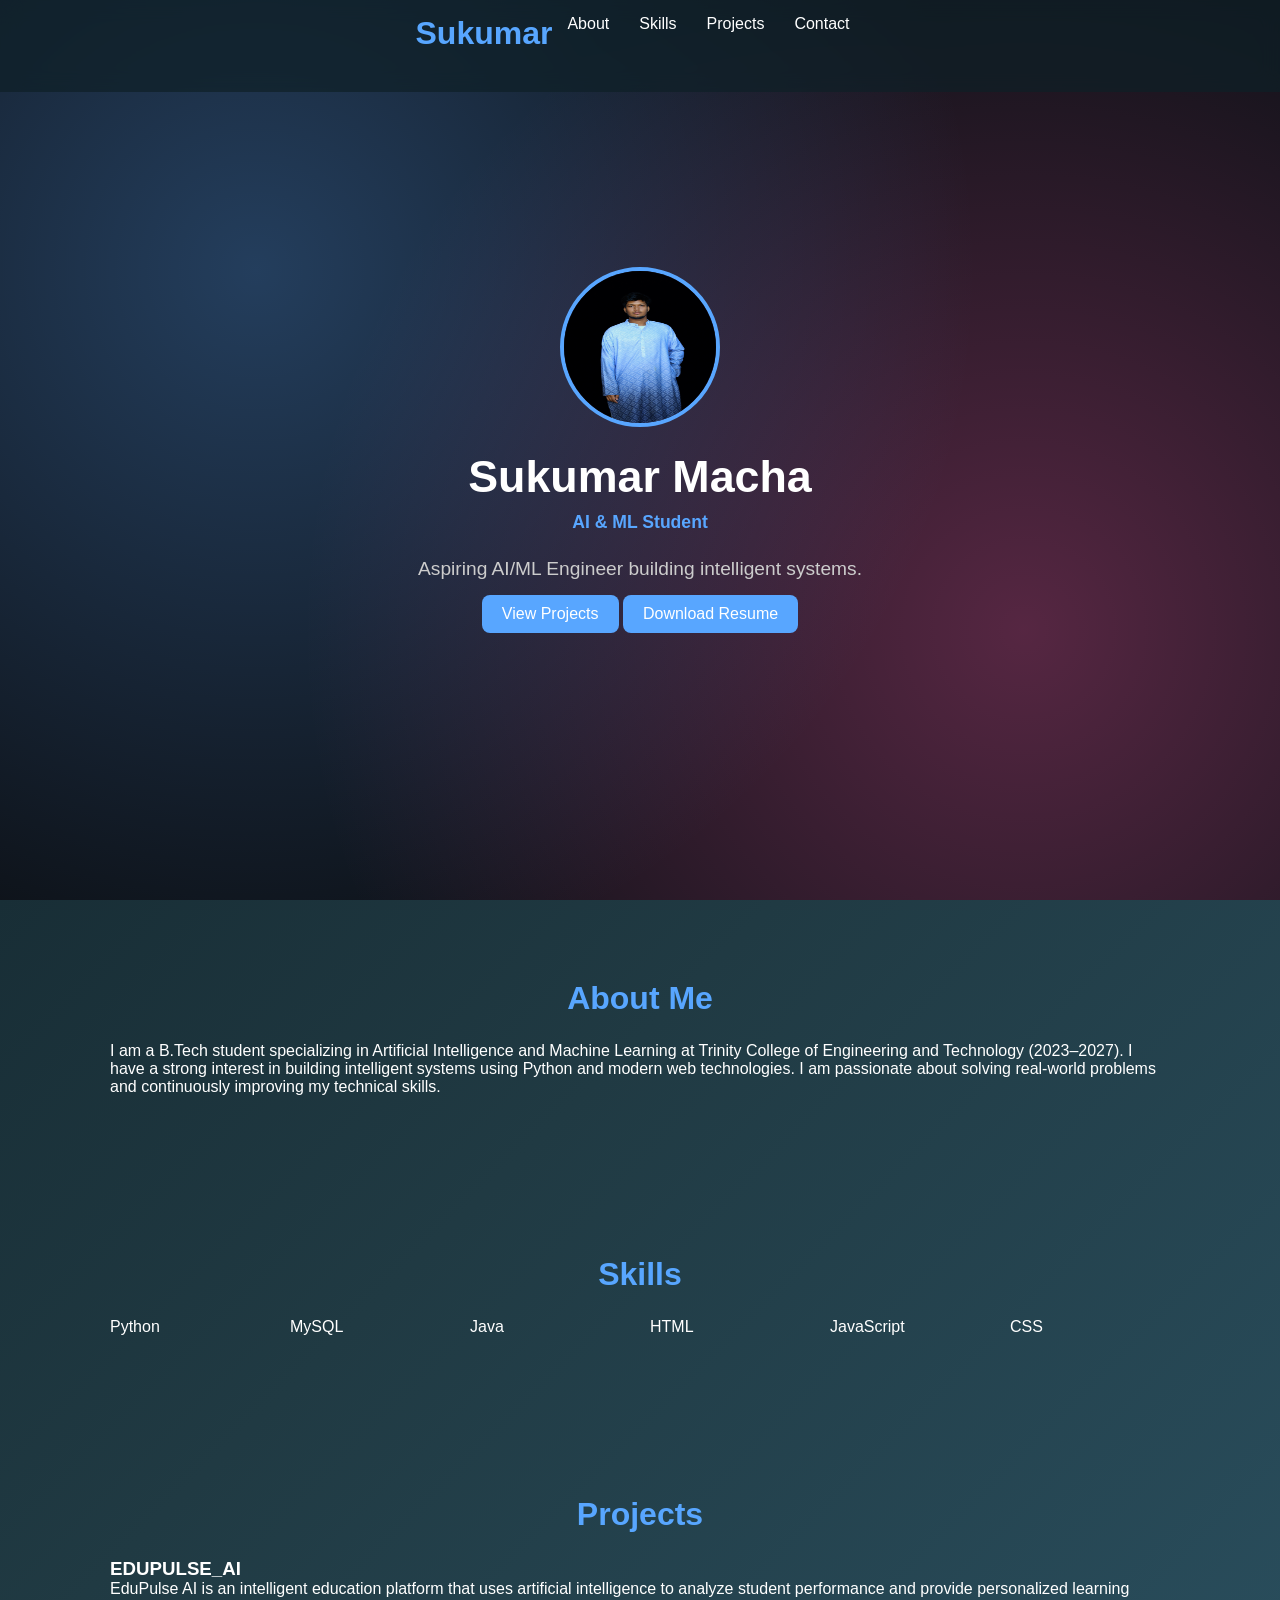
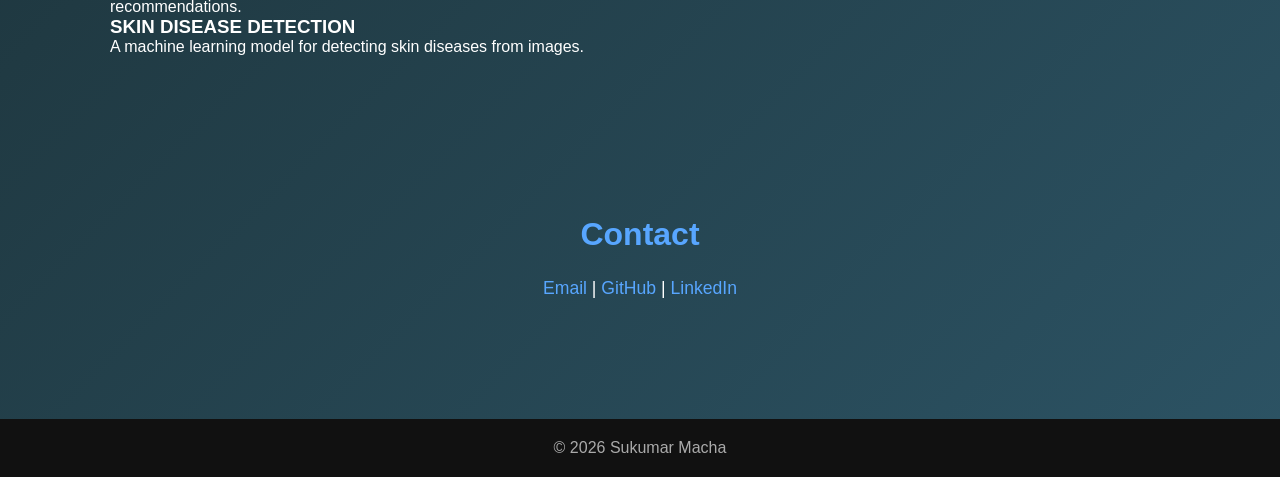
==== commit 7b18c14e: "Fix stylesheet link in Protfolio.html" ====
--- a/Protfolio.html
+++ b/Protfolio.html
@@ -4,7 +4,7 @@
   <meta charset="UTF-8">
   <meta name="viewport" content="width=device-width, initial-scale=1.0">
   <title>Sukumar Macha | Portfolio</title>
-  <link rel="stylesheet" href="styles.css">
+  <link rel="stylesheet" href="style.css">
 </head>
 <body>
 
--- a/style.css
+++ b/style.css
@@ -0,0 +1,130 @@
+/* RESET */
+* { margin: 0; padding: 0; box-sizing: border-box; }
+body {
+  font-family: "Poppins", sans-serif;
+  background: linear-gradient(135deg, #0f2027, #203a43, #2c5364);
+  color: #fff;
+  scroll-behavior: smooth;
+  overflow-x: hidden;
+}
+
+/* NAVBAR */
+nav {
+  position: fixed; top: 0; width: 100%;
+  display: flex; justify-content: center;
+  background: rgba(15, 32, 39, 0.7);
+  backdrop-filter: blur(10px);
+  padding: 15px 0; z-index: 1000;
+}
+nav ul { display: flex; list-style: none; }
+nav ul li { margin: 0 15px; }
+nav ul li a {
+  color: #fff; text-decoration: none;
+  font-weight: 500; transition: 0.3s;
+}
+nav ul li a:hover { color: #58a6ff; }
+
+/* HERO */
+header {
+  height: 100vh;
+  display: flex; flex-direction: column;
+  justify-content: center; align-items: center;
+  text-align: center; position: relative;
+  background: radial-gradient(circle at 20% 30%, rgba(88,166,255,0.3), transparent 60%),
+              radial-gradient(circle at 80% 70%, rgba(255,88,166,0.3), transparent 60%),
+              #0d1117;
+}
+header img {
+  width: 160px; height: 160px;
+  border-radius: 50%; border: 4px solid #58a6ff;
+  margin-bottom: 20px; animation: popIn 1.5s ease;
+}
+header h1 { font-size: 2.8rem; margin-bottom: 10px; }
+header p { font-size: 1.2rem; color: #ccc; }
+#typing {
+  font-size: 1.1rem; color: #58a6ff; margin-top: 8px;
+  font-weight: bold;
+}
+
+/* SECTIONS */
+section {
+  padding: 80px 20px;
+  max-width: 1100px;
+  margin: auto;
+  opacity: 0; transform: translateY(50px);
+  transition: all 1s ease;
+}
+section.visible { opacity: 1; transform: translateY(0); }
+h2 {
+  font-size: 2rem; margin-bottom: 25px;
+  text-align: center; color: #58a6ff;
+}
+
+/* GLASS CARD */
+.glass {
+  background: rgba(255,255,255,0.1);
+  backdrop-filter: blur(12px);
+  border-radius: 15px;
+  padding: 20px;
+  transition: transform 0.3s ease, box-shadow 0.3s ease;
+}
+.glass:hover {
+  transform: translateY(-5px) scale(1.03);
+  box-shadow: 0 0 20px rgba(88,166,255,0.5);
+}
+
+/* SKILLS */
+.skills {
+  display: grid;
+  grid-template-columns: repeat(auto-fit, minmax(120px, 1fr));
+  gap: 20px;
+}
+.skill-card { text-align: center; font-weight: bold; }
+
+/* PROJECTS */
+ul { list-style: none; }
+li.glass { margin-bottom: 15px; }
+
+/* CONTACT */
+#contact p { text-align: center; font-size: 1.1rem; }
+#contact a { color: #58a6ff; text-decoration: none; }
+#contact a:hover { text-decoration: underline; }
+
+.btn {
+  display: inline-block;
+  margin-top: 15px;
+  padding: 10px 20px;
+  background: #58a6ff;
+  color: #fff; border-radius: 8px;
+  text-decoration: none; transition: 0.3s;
+}
+.btn:hover { background: #1f6feb; }
+
+/* SOCIALS */
+.socials {
+  margin-top: 20px;
+  text-align: center;
+}
+.socials a {
+  margin: 0 10px; font-size: 1.5rem;
+  color: #ccc; transition: 0.3s;
+}
+.socials a:hover { color: #58a6ff; }
+
+/* FOOTER */
+footer {
+  text-align: center;
+  padding: 20px; background: #111;
+  color: #aaa; margin-top: 40px;
+}
+
+/* ANIMATIONS */
+@keyframes popIn {
+  from { transform: scale(0.5); opacity: 0; }
+  to { transform: scale(1); opacity: 1; }
+}
+
+@media (max-width: 768px) {
+  header h1 { font-size: 2rem; }
+  header p { font-size: 1rem; }
+      }
